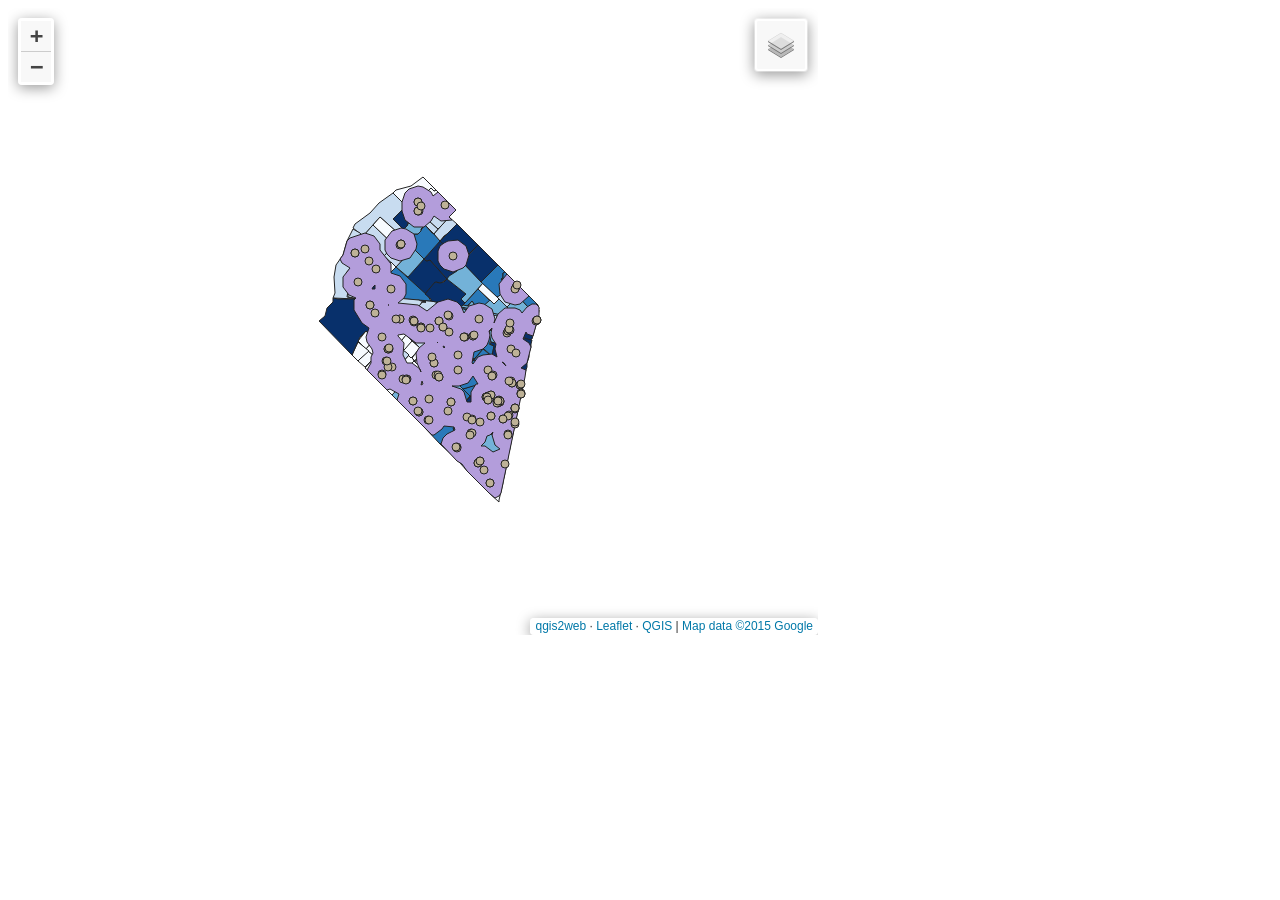
==== ituzaingo_establecimientos_educativos/mapa_interactivo/index.html @ 19cdffde "Se agrega analisis de educacion ituzaingo" ====
<!doctype html>
<html lang="en">
    <head>
        <meta charset="utf-8">
        <meta http-equiv="X-UA-Compatible" content="IE=edge">
        <meta name="viewport" content="initial-scale=1,user-scalable=no,maximum-scale=1,width=device-width">
        <meta name="mobile-web-app-capable" content="yes">
        <meta name="apple-mobile-web-app-capable" content="yes">
        <link rel="stylesheet" href="css/leaflet.css">
        <link rel="stylesheet" href="css/L.Control.Layers.Tree.css">
        <link rel="stylesheet" href="css/qgis2web.css">
        <link rel="stylesheet" href="css/fontawesome-all.min.css">
        <link rel="stylesheet" href="css/leaflet.photon.css">
        <style>
        #map {
            width: 800px;
            height: 627px;
        }
        </style>
        <title></title>
    </head>
    <body>
        <div id="map">
        </div>
        <script src="js/qgis2web_expressions.js"></script>
        <script src="js/leaflet.js"></script>
        <script src="js/L.Control.Layers.Tree.min.js"></script>
        <script src="js/leaflet.rotatedMarker.js"></script>
        <script src="js/leaflet.pattern.js"></script>
        <script src="js/leaflet-hash.js"></script>
        <script src="js/Autolinker.min.js"></script>
        <script src="js/rbush.min.js"></script>
        <script src="js/labelgun.min.js"></script>
        <script src="js/labels.js"></script>
        <script src="js/leaflet.photon.js"></script>
        <script src="data/PorcentajeSecundarioCompleto_1.js"></script>
        <script src="data/Escuelasporradiocensal_2.js"></script>
        <script src="data/buffer_500m_3.js"></script>
        <script src="data/EscuelasItuzaingo_4.js"></script>
        <script>
        var map = L.map('map', {
            zoomControl:false, maxZoom:28, minZoom:1
        }).fitBounds([[-34.693045079029815,-58.77151029558571],[-34.57623838077748,-58.62237150325713]]);
        var hash = new L.Hash(map);
        map.attributionControl.setPrefix('<a href="https://github.com/qgis2web/qgis2web" target="_blank">qgis2web</a> &middot; <a href="https://leafletjs.com" title="A JS library for interactive maps">Leaflet</a> &middot; <a href="https://qgis.org">QGIS</a>');
        var autolinker = new Autolinker({truncate: {length: 30, location: 'smart'}});
        // remove popup's row if "visible-with-data"
        function removeEmptyRowsFromPopupContent(content, feature) {
         var tempDiv = document.createElement('div');
         tempDiv.innerHTML = content;
         var rows = tempDiv.querySelectorAll('tr');
         for (var i = 0; i < rows.length; i++) {
             var td = rows[i].querySelector('td.visible-with-data');
             var key = td ? td.id : '';
             if (td && td.classList.contains('visible-with-data') && feature.properties[key] == null) {
                 rows[i].parentNode.removeChild(rows[i]);
             }
         }
         return tempDiv.innerHTML;
        }
        // modify popup if contains media
        function addClassToPopupIfMedia(content, popup) {
            var tempDiv = document.createElement('div');
            tempDiv.innerHTML = content;
            var imgTd = tempDiv.querySelector('td img');
            if (imgTd) {
                var src = imgTd.getAttribute('src');
                if (/\.(jpg|jpeg|png|gif|bmp|webp|avif)$/i.test(src)) {
                    popup._contentNode.classList.add('media');
                    var img = popup._contentNode.querySelector('td img');
                    if (img) {
                        // If already loaded (cache), update immediately
                        if (img.complete && img.naturalHeight > 0) {
                            popup.update();
                        } else {
                            img.addEventListener('load', function() {
                                popup.update();
                            });
                            img.addEventListener('error', function() {
                                popup.update();
                            });
                        }
                    }
                } else if (/\.(mp3|wav|ogg|aac)$/i.test(src)) {
                    var audio = document.createElement('audio');
                    audio.controls = true;
                    audio.src = src;
                    imgTd.parentNode.replaceChild(audio, imgTd);
                    popup._contentNode.classList.add('media');
                    setTimeout(function() {
                        popup.setContent(tempDiv.innerHTML);
                        popup.update();
                    }, 10);
                } else if (/\.(mp4|webm|ogg|mov)$/i.test(src)) {
                    var video = document.createElement('video');
                    video.controls = true;
                    video.src = src;
                    video.style.width = "400px";
                    video.style.height = "300px";
                    video.style.maxHeight = "60vh";
                    video.style.maxWidth = "60vw";
                    imgTd.parentNode.replaceChild(video, imgTd);
                    popup._contentNode.classList.add('media');
                    // Aggiorna il popup quando il video carica i metadati
                    video.addEventListener('loadedmetadata', function() {
                        popup.update();
                    });
                    setTimeout(function() {
                        popup.setContent(tempDiv.innerHTML);
                        popup.update();
                    }, 10);
                } else {
                    popup._contentNode.classList.remove('media');
                }
            } else {
                popup._contentNode.classList.remove('media');
            }
        }
        var zoomControl = L.control.zoom({
            position: 'topleft'
        }).addTo(map);
        var bounds_group = new L.featureGroup([]);
        function setBounds() {
        }
        map.createPane('pane_GoogleRoad_0');
        map.getPane('pane_GoogleRoad_0').style.zIndex = 400;
        var layer_GoogleRoad_0 = L.tileLayer('https://mt1.google.com/vt/lyrs=m&x={x}&y={y}&z={z}', {
            pane: 'pane_GoogleRoad_0',
            opacity: 1.0,
            attribution: '<a href="https://www.google.at/permissions/geoguidelines/attr-guide.html">Map data ©2015 Google</a>',
            minZoom: 1,
            maxZoom: 28,
            minNativeZoom: 0,
            maxNativeZoom: 20
        });
        layer_GoogleRoad_0;
        map.addLayer(layer_GoogleRoad_0);
        function pop_PorcentajeSecundarioCompleto_1(feature, layer) {
            var popupContent = '<table>\
                    <tr>\
                        <td colspan="2"><strong>Radio censal</strong><br />' + (feature.properties['Radio censal'] !== null ? autolinker.link(String(feature.properties['Radio censal']).replace(/'/g, '\'').toLocaleString()) : '') + '</td>\
                    </tr>\
                    <tr>\
                        <th scope="row">Secundario completo (pct)</th>\
                        <td>' + (feature.properties['Secundario completo (pct)'] !== null ? autolinker.link(String(feature.properties['Secundario completo (pct)']).replace(/'/g, '\'').toLocaleString()) : '') + '</td>\
                    </tr>\
                    <tr>\
                        <th scope="row">Sin instrucción</th>\
                        <td>' + (feature.properties['Sin instrucción'] !== null ? autolinker.link(String(feature.properties['Sin instrucción']).replace(/'/g, '\'').toLocaleString()) : '') + '</td>\
                    </tr>\
                    <tr>\
                        <th scope="row">Primario incompleto</th>\
                        <td>' + (feature.properties['Primario incompleto'] !== null ? autolinker.link(String(feature.properties['Primario incompleto']).replace(/'/g, '\'').toLocaleString()) : '') + '</td>\
                    </tr>\
                    <tr>\
                        <th scope="row">Primario completo</th>\
                        <td>' + (feature.properties['Primario completo'] !== null ? autolinker.link(String(feature.properties['Primario completo']).replace(/'/g, '\'').toLocaleString()) : '') + '</td>\
                    </tr>\
                    <tr>\
                        <th scope="row">Secundario incompleto</th>\
                        <td>' + (feature.properties['Secundario incompleto'] !== null ? autolinker.link(String(feature.properties['Secundario incompleto']).replace(/'/g, '\'').toLocaleString()) : '') + '</td>\
                    </tr>\
                    <tr>\
                        <th scope="row">Secundario completo</th>\
                        <td>' + (feature.properties['Secundario completo'] !== null ? autolinker.link(String(feature.properties['Secundario completo']).replace(/'/g, '\'').toLocaleString()) : '') + '</td>\
                    </tr>\
                    <tr>\
                        <th scope="row">Terciario incompleto</th>\
                        <td>' + (feature.properties['Terciario incompleto'] !== null ? autolinker.link(String(feature.properties['Terciario incompleto']).replace(/'/g, '\'').toLocaleString()) : '') + '</td>\
                    </tr>\
                    <tr>\
                        <th scope="row">Terciario completo</th>\
                        <td>' + (feature.properties['Terciario completo'] !== null ? autolinker.link(String(feature.properties['Terciario completo']).replace(/'/g, '\'').toLocaleString()) : '') + '</td>\
                    </tr>\
                    <tr>\
                        <th scope="row">Universitario incompleto</th>\
                        <td>' + (feature.properties['Universitario incompleto'] !== null ? autolinker.link(String(feature.properties['Universitario incompleto']).replace(/'/g, '\'').toLocaleString()) : '') + '</td>\
                    </tr>\
                    <tr>\
                        <th scope="row">Universitario completo</th>\
                        <td>' + (feature.properties['Universitario completo'] !== null ? autolinker.link(String(feature.properties['Universitario completo']).replace(/'/g, '\'').toLocaleString()) : '') + '</td>\
                    </tr>\
                    <tr>\
                        <th scope="row">Posgrado incompleto</th>\
                        <td>' + (feature.properties['Posgrado incompleto'] !== null ? autolinker.link(String(feature.properties['Posgrado incompleto']).replace(/'/g, '\'').toLocaleString()) : '') + '</td>\
                    </tr>\
                    <tr>\
                        <th scope="row">Posgrado completo</th>\
                        <td>' + (feature.properties['Posgrado completo'] !== null ? autolinker.link(String(feature.properties['Posgrado completo']).replace(/'/g, '\'').toLocaleString()) : '') + '</td>\
                    </tr>\
                    <tr>\
                        <th scope="row">Ignorado</th>\
                        <td>' + (feature.properties['Ignorado'] !== null ? autolinker.link(String(feature.properties['Ignorado']).replace(/'/g, '\'').toLocaleString()) : '') + '</td>\
                    </tr>\
                    <tr>\
                        <th scope="row">Población Total</th>\
                        <td>' + (feature.properties['Población Total'] !== null ? autolinker.link(String(feature.properties['Población Total']).replace(/'/g, '\'').toLocaleString()) : '') + '</td>\
                    </tr>\
                </table>';
            var content = removeEmptyRowsFromPopupContent(popupContent, feature);
			layer.on('popupopen', function(e) {
				addClassToPopupIfMedia(content, e.popup);
			});
			layer.bindPopup(content, { maxHeight: 400 });
        }

        function style_PorcentajeSecundarioCompleto_1_0(feature) {
            if (feature.properties['Secundario completo (pct)'] >= 22.910000 && feature.properties['Secundario completo (pct)'] <= 40.100000 ) {
                return {
                pane: 'pane_PorcentajeSecundarioCompleto_1',
                opacity: 1,
                color: 'rgba(35,35,35,1.0)',
                dashArray: '',
                lineCap: 'butt',
                lineJoin: 'miter',
                weight: 1.0, 
                fill: true,
                fillOpacity: 1,
                fillColor: 'rgba(247,251,255,1.0)',
                interactive: true,
            }
            }
            if (feature.properties['Secundario completo (pct)'] >= 40.100000 && feature.properties['Secundario completo (pct)'] <= 47.348000 ) {
                return {
                pane: 'pane_PorcentajeSecundarioCompleto_1',
                opacity: 1,
                color: 'rgba(35,35,35,1.0)',
                dashArray: '',
                lineCap: 'butt',
                lineJoin: 'miter',
                weight: 1.0, 
                fill: true,
                fillOpacity: 1,
                fillColor: 'rgba(200,220,240,1.0)',
                interactive: true,
            }
            }
            if (feature.properties['Secundario completo (pct)'] >= 47.348000 && feature.properties['Secundario completo (pct)'] <= 53.580000 ) {
                return {
                pane: 'pane_PorcentajeSecundarioCompleto_1',
                opacity: 1,
                color: 'rgba(35,35,35,1.0)',
                dashArray: '',
                lineCap: 'butt',
                lineJoin: 'miter',
                weight: 1.0, 
                fill: true,
                fillOpacity: 1,
                fillColor: 'rgba(115,178,216,1.0)',
                interactive: true,
            }
            }
            if (feature.properties['Secundario completo (pct)'] >= 53.580000 && feature.properties['Secundario completo (pct)'] <= 61.264000 ) {
                return {
                pane: 'pane_PorcentajeSecundarioCompleto_1',
                opacity: 1,
                color: 'rgba(35,35,35,1.0)',
                dashArray: '',
                lineCap: 'butt',
                lineJoin: 'miter',
                weight: 1.0, 
                fill: true,
                fillOpacity: 1,
                fillColor: 'rgba(41,121,185,1.0)',
                interactive: true,
            }
            }
            if (feature.properties['Secundario completo (pct)'] >= 61.264000 && feature.properties['Secundario completo (pct)'] <= 74.520000 ) {
                return {
                pane: 'pane_PorcentajeSecundarioCompleto_1',
                opacity: 1,
                color: 'rgba(35,35,35,1.0)',
                dashArray: '',
                lineCap: 'butt',
                lineJoin: 'miter',
                weight: 1.0, 
                fill: true,
                fillOpacity: 1,
                fillColor: 'rgba(8,48,107,1.0)',
                interactive: true,
            }
            }
        }
        map.createPane('pane_PorcentajeSecundarioCompleto_1');
        map.getPane('pane_PorcentajeSecundarioCompleto_1').style.zIndex = 401;
        map.getPane('pane_PorcentajeSecundarioCompleto_1').style['mix-blend-mode'] = 'normal';
        var layer_PorcentajeSecundarioCompleto_1 = new L.geoJson(json_PorcentajeSecundarioCompleto_1, {
            attribution: '',
            interactive: true,
            dataVar: 'json_PorcentajeSecundarioCompleto_1',
            layerName: 'layer_PorcentajeSecundarioCompleto_1',
            pane: 'pane_PorcentajeSecundarioCompleto_1',
            onEachFeature: pop_PorcentajeSecundarioCompleto_1,
            style: style_PorcentajeSecundarioCompleto_1_0,
        });
        bounds_group.addLayer(layer_PorcentajeSecundarioCompleto_1);
        map.addLayer(layer_PorcentajeSecundarioCompleto_1);
        function pop_Escuelasporradiocensal_2(feature, layer) {
            var popupContent = '<table>\
                    <tr>\
                        <td colspan="2">' + (feature.properties['Radio Censal'] !== null ? autolinker.link(String(feature.properties['Radio Censal']).replace(/'/g, '\'').toLocaleString()) : '') + '</td>\
                    </tr>\
                    <tr>\
                        <td colspan="2">' + (feature.properties['Secundario completo (pct)'] !== null ? autolinker.link(String(feature.properties['Secundario completo (pct)']).replace(/'/g, '\'').toLocaleString()) : '') + '</td>\
                    </tr>\
                    <tr>\
                        <td colspan="2">' + (feature.properties['Población Total'] !== null ? autolinker.link(String(feature.properties['Población Total']).replace(/'/g, '\'').toLocaleString()) : '') + '</td>\
                    </tr>\
                </table>';
            var content = removeEmptyRowsFromPopupContent(popupContent, feature);
			layer.on('popupopen', function(e) {
				addClassToPopupIfMedia(content, e.popup);
			});
			layer.bindPopup(content, { maxHeight: 400 });
        }

        function style_Escuelasporradiocensal_2_0(feature) {
            switch(String(feature.properties['cant_esc'])) {
                case '0':
                    return {
                pane: 'pane_Escuelasporradiocensal_2',
                opacity: 1,
                color: 'rgba(35,35,35,1.0)',
                dashArray: '',
                lineCap: 'butt',
                lineJoin: 'miter',
                weight: 1.0, 
                fill: true,
                fillOpacity: 1,
                fillColor: 'rgba(247,252,245,1.0)',
                interactive: false,
            }
                    break;
                case '1':
                    return {
                pane: 'pane_Escuelasporradiocensal_2',
                opacity: 1,
                color: 'rgba(35,35,35,1.0)',
                dashArray: '',
                lineCap: 'butt',
                lineJoin: 'miter',
                weight: 1.0, 
                fill: true,
                fillOpacity: 1,
                fillColor: 'rgba(226,244,221,1.0)',
                interactive: false,
            }
                    break;
                case '2':
                    return {
                pane: 'pane_Escuelasporradiocensal_2',
                opacity: 1,
                color: 'rgba(35,35,35,1.0)',
                dashArray: '',
                lineCap: 'butt',
                lineJoin: 'miter',
                weight: 1.0, 
                fill: true,
                fillOpacity: 1,
                fillColor: 'rgba(191,230,185,1.0)',
                interactive: false,
            }
                    break;
                case '3':
                    return {
                pane: 'pane_Escuelasporradiocensal_2',
                opacity: 1,
                color: 'rgba(35,35,35,1.0)',
                dashArray: '',
                lineCap: 'butt',
                lineJoin: 'miter',
                weight: 1.0, 
                fill: true,
                fillOpacity: 1,
                fillColor: 'rgba(148,211,144,1.0)',
                interactive: false,
            }
                    break;
                case '4':
                    return {
                pane: 'pane_Escuelasporradiocensal_2',
                opacity: 1,
                color: 'rgba(35,35,35,1.0)',
                dashArray: '',
                lineCap: 'butt',
                lineJoin: 'miter',
                weight: 1.0, 
                fill: true,
                fillOpacity: 1,
                fillColor: 'rgba(96,186,108,1.0)',
                interactive: false,
            }
                    break;
                case '6':
                    return {
                pane: 'pane_Escuelasporradiocensal_2',
                opacity: 1,
                color: 'rgba(35,35,35,1.0)',
                dashArray: '',
                lineCap: 'butt',
                lineJoin: 'miter',
                weight: 1.0, 
                fill: true,
                fillOpacity: 1,
                fillColor: 'rgba(50,155,81,1.0)',
                interactive: false,
            }
                    break;
                case '12':
                    return {
                pane: 'pane_Escuelasporradiocensal_2',
                opacity: 1,
                color: 'rgba(35,35,35,1.0)',
                dashArray: '',
                lineCap: 'butt',
                lineJoin: 'miter',
                weight: 1.0, 
                fill: true,
                fillOpacity: 1,
                fillColor: 'rgba(13,120,53,1.0)',
                interactive: false,
            }
                    break;
            }
        }
        map.createPane('pane_Escuelasporradiocensal_2');
        map.getPane('pane_Escuelasporradiocensal_2').style.zIndex = 402;
        map.getPane('pane_Escuelasporradiocensal_2').style['mix-blend-mode'] = 'normal';
        var layer_Escuelasporradiocensal_2 = new L.geoJson(json_Escuelasporradiocensal_2, {
            attribution: '',
            interactive: false,
            dataVar: 'json_Escuelasporradiocensal_2',
            layerName: 'layer_Escuelasporradiocensal_2',
            pane: 'pane_Escuelasporradiocensal_2',
            onEachFeature: pop_Escuelasporradiocensal_2,
            style: style_Escuelasporradiocensal_2_0,
        });
        bounds_group.addLayer(layer_Escuelasporradiocensal_2);
        function pop_buffer_500m_3(feature, layer) {
            var popupContent = '<table>\
                </table>';
            var content = removeEmptyRowsFromPopupContent(popupContent, feature);
			layer.on('popupopen', function(e) {
				addClassToPopupIfMedia(content, e.popup);
			});
			layer.bindPopup(content, { maxHeight: 400 });
        }

        function style_buffer_500m_3_0() {
            return {
                pane: 'pane_buffer_500m_3',
                opacity: 1,
                color: 'rgba(35,35,35,1.0)',
                dashArray: '',
                lineCap: 'butt',
                lineJoin: 'miter',
                weight: 1.0, 
                fill: true,
                fillOpacity: 1,
                fillColor: 'rgba(179,157,219,1.0)',
                interactive: false,
            }
        }
        map.createPane('pane_buffer_500m_3');
        map.getPane('pane_buffer_500m_3').style.zIndex = 403;
        map.getPane('pane_buffer_500m_3').style['mix-blend-mode'] = 'normal';
        var layer_buffer_500m_3 = new L.geoJson(json_buffer_500m_3, {
            attribution: '',
            interactive: false,
            dataVar: 'json_buffer_500m_3',
            layerName: 'layer_buffer_500m_3',
            pane: 'pane_buffer_500m_3',
            onEachFeature: pop_buffer_500m_3,
            style: style_buffer_500m_3_0,
        });
        bounds_group.addLayer(layer_buffer_500m_3);
        map.addLayer(layer_buffer_500m_3);
        function pop_EscuelasItuzaingo_4(feature, layer) {
            var popupContent = '<table>\
                    <tr>\
                        <td colspan="2"><strong>Nombre</strong><br />' + (feature.properties['Nombre'] !== null ? autolinker.link(String(feature.properties['Nombre']).replace(/'/g, '\'').toLocaleString()) : '') + '</td>\
                    </tr>\
                </table>';
            var content = removeEmptyRowsFromPopupContent(popupContent, feature);
			layer.on('popupopen', function(e) {
				addClassToPopupIfMedia(content, e.popup);
			});
			layer.bindPopup(content, { maxHeight: 400 });
        }

        function style_EscuelasItuzaingo_4_0() {
            return {
                pane: 'pane_EscuelasItuzaingo_4',
                radius: 4.0,
                opacity: 1,
                color: 'rgba(35,35,35,1.0)',
                dashArray: '',
                lineCap: 'butt',
                lineJoin: 'miter',
                weight: 1,
                fill: true,
                fillOpacity: 1,
                fillColor: 'rgba(190,178,151,1.0)',
                interactive: true,
            }
        }
        map.createPane('pane_EscuelasItuzaingo_4');
        map.getPane('pane_EscuelasItuzaingo_4').style.zIndex = 404;
        map.getPane('pane_EscuelasItuzaingo_4').style['mix-blend-mode'] = 'normal';
        var layer_EscuelasItuzaingo_4 = new L.geoJson(json_EscuelasItuzaingo_4, {
            attribution: '',
            interactive: true,
            dataVar: 'json_EscuelasItuzaingo_4',
            layerName: 'layer_EscuelasItuzaingo_4',
            pane: 'pane_EscuelasItuzaingo_4',
            onEachFeature: pop_EscuelasItuzaingo_4,
            pointToLayer: function (feature, latlng) {
                var context = {
                    feature: feature,
                    variables: {}
                };
                return L.circleMarker(latlng, style_EscuelasItuzaingo_4_0(feature));
            },
        });
        bounds_group.addLayer(layer_EscuelasItuzaingo_4);
        map.addLayer(layer_EscuelasItuzaingo_4);
        var overlaysTree = [
            {label: '<img src="legend/EscuelasItuzaingo_4.png" /> Escuelas Ituzaingo', layer: layer_EscuelasItuzaingo_4},
            {label: '<img src="legend/buffer_500m_3.png" /> buffer_500m', layer: layer_buffer_500m_3},
            {label: 'Escuelas por radio censal<br /><table><tr><td style="text-align: center;"><img src="legend/Escuelasporradiocensal_2_0escuelas0.png" /></td><td>0 escuelas</td></tr><tr><td style="text-align: center;"><img src="legend/Escuelasporradiocensal_2_1escuelas1.png" /></td><td>1 escuelas</td></tr><tr><td style="text-align: center;"><img src="legend/Escuelasporradiocensal_2_2escuelas2.png" /></td><td>2 escuelas</td></tr><tr><td style="text-align: center;"><img src="legend/Escuelasporradiocensal_2_3escuelas3.png" /></td><td>3 escuelas</td></tr><tr><td style="text-align: center;"><img src="legend/Escuelasporradiocensal_2_4escuelas4.png" /></td><td>4 escuelas</td></tr><tr><td style="text-align: center;"><img src="legend/Escuelasporradiocensal_2_6escuelas5.png" /></td><td>6 escuelas</td></tr><tr><td style="text-align: center;"><img src="legend/Escuelasporradiocensal_2_12escuelas6.png" /></td><td>12 escuelas</td></tr></table>', layer: layer_Escuelasporradiocensal_2},
            {label: 'Porcentaje Secundario Completo<br /><table><tr><td style="text-align: center;"><img src="legend/PorcentajeSecundarioCompleto_1_229a4010.png" /></td><td>22,9% a 40,1%</td></tr><tr><td style="text-align: center;"><img src="legend/PorcentajeSecundarioCompleto_1_401a4731.png" /></td><td>40,1% a 47,3%</td></tr><tr><td style="text-align: center;"><img src="legend/PorcentajeSecundarioCompleto_1_473a5362.png" /></td><td>47,3% a 53,6%</td></tr><tr><td style="text-align: center;"><img src="legend/PorcentajeSecundarioCompleto_1_536a6133.png" /></td><td>53,6% a 61,3%</td></tr><tr><td style="text-align: center;"><img src="legend/PorcentajeSecundarioCompleto_1_613a7454.png" /></td><td>61,3% a 74,5%</td></tr></table>', layer: layer_PorcentajeSecundarioCompleto_1},
            {label: "Google Road", layer: layer_GoogleRoad_0},]
        var lay = L.control.layers.tree(null, overlaysTree,{
            //namedToggle: true,
            //selectorBack: false,
            //closedSymbol: '&#8862; &#x1f5c0;',
            //openedSymbol: '&#8863; &#x1f5c1;',
            //collapseAll: 'Collapse all',
            //expandAll: 'Expand all',
            collapsed: true,
        });
        lay.addTo(map);
        setBounds();
        resetLabels([layer_PorcentajeSecundarioCompleto_1,layer_EscuelasItuzaingo_4]);
        map.on("zoomend", function(){
            resetLabels([layer_PorcentajeSecundarioCompleto_1,layer_EscuelasItuzaingo_4]);
        });
        map.on("layeradd", function(){
            resetLabels([layer_PorcentajeSecundarioCompleto_1,layer_EscuelasItuzaingo_4]);
        });
        map.on("layerremove", function(){
            resetLabels([layer_PorcentajeSecundarioCompleto_1,layer_EscuelasItuzaingo_4]);
        });
        </script>
    </body>
</html>
---- ituzaingo_establecimientos_educativos/mapa_interactivo/css/leaflet.css ----
/* required styles */

.leaflet-pane,
.leaflet-tile,
.leaflet-marker-icon,
.leaflet-marker-shadow,
.leaflet-tile-container,
.leaflet-pane > svg,
.leaflet-pane > canvas,
.leaflet-zoom-box,
.leaflet-image-layer,
.leaflet-layer {
	position: absolute;
	left: 0;
	top: 0;
	}
.leaflet-container {
	overflow: hidden;
	}
.leaflet-tile,
.leaflet-marker-icon,
.leaflet-marker-shadow {
	-webkit-user-select: none;
	   -moz-user-select: none;
	        user-select: none;
	  -webkit-user-drag: none;
	}
/* Prevents IE11 from highlighting tiles in blue */
.leaflet-tile::selection {
	background: transparent;
}
/* Safari renders non-retina tile on retina better with this, but Chrome is worse */
.leaflet-safari .leaflet-tile {
	image-rendering: -webkit-optimize-contrast;
	}
/* hack that prevents hw layers "stretching" when loading new tiles */
.leaflet-safari .leaflet-tile-container {
	width: 1600px;
	height: 1600px;
	-webkit-transform-origin: 0 0;
	}
.leaflet-marker-icon,
.leaflet-marker-shadow {
	display: block;
	}
/* .leaflet-container svg: reset svg max-width decleration shipped in Joomla! (joomla.org) 3.x */
/* .leaflet-container img: map is broken in FF if you have max-width: 100% on tiles */
.leaflet-container .leaflet-overlay-pane svg {
	max-width: none !important;
	max-height: none !important;
	}
.leaflet-container .leaflet-marker-pane img,
.leaflet-container .leaflet-shadow-pane img,
.leaflet-container .leaflet-tile-pane img,
.leaflet-container img.leaflet-image-layer,
.leaflet-container .leaflet-tile {
	max-width: none !important;
	max-height: none !important;
	width: auto;
	padding: 0;
	}

.leaflet-container img.leaflet-tile {
	/* See: https://bugs.chromium.org/p/chromium/issues/detail?id=600120 */
	mix-blend-mode: plus-lighter;
}

.leaflet-container.leaflet-touch-zoom {
	-ms-touch-action: pan-x pan-y;
	touch-action: pan-x pan-y;
	}
.leaflet-container.leaflet-touch-drag {
	-ms-touch-action: pinch-zoom;
	/* Fallback for FF which doesn't support pinch-zoom */
	touch-action: none;
	touch-action: pinch-zoom;
}
.leaflet-container.leaflet-touch-drag.leaflet-touch-zoom {
	-ms-touch-action: none;
	touch-action: none;
}
.leaflet-container {
	-webkit-tap-highlight-color: transparent;
}
.leaflet-container a {
	-webkit-tap-highlight-color: rgba(51, 181, 229, 0.4);
}
.leaflet-tile {
	filter: inherit;
	visibility: hidden;
	}
.leaflet-tile-loaded {
	visibility: inherit;
	}
.leaflet-zoom-box {
	width: 0;
	height: 0;
	-moz-box-sizing: border-box;
	     box-sizing: border-box;
	z-index: 800;
	}
/* workaround for https://bugzilla.mozilla.org/show_bug.cgi?id=888319 */
.leaflet-overlay-pane svg {
	-moz-user-select: none;
	}

.leaflet-pane         { z-index: 400; }

.leaflet-tile-pane    { z-index: 200; }
.leaflet-overlay-pane { z-index: 400; }
.leaflet-shadow-pane  { z-index: 500; }
.leaflet-marker-pane  { z-index: 600; }
.leaflet-tooltip-pane   { z-index: 650; }
.leaflet-popup-pane   { z-index: 700; }

.leaflet-map-pane canvas { z-index: 100; }
.leaflet-map-pane svg    { z-index: 200; }

.leaflet-vml-shape {
	width: 1px;
	height: 1px;
	}
.lvml {
	behavior: url(#default#VML);
	display: inline-block;
	position: absolute;
	}


/* control positioning */

.leaflet-control {
	position: relative;
	z-index: 800;
	pointer-events: visiblePainted; /* IE 9-10 doesn't have auto */
	pointer-events: auto;
	}
.leaflet-top,
.leaflet-bottom {
	position: absolute;
	z-index: 1000;
	pointer-events: none;
	}
.leaflet-top {
	top: 0;
	}
.leaflet-right {
	right: 0;
	}
.leaflet-bottom {
	bottom: 0;
	}
.leaflet-left {
	left: 0;
	}
.leaflet-control {
	float: left;
	clear: both;
	}
.leaflet-right .leaflet-control {
	float: right;
	}
.leaflet-top .leaflet-control {
	margin-top: 10px;
	}
.leaflet-bottom .leaflet-control {
	margin-bottom: 10px;
	}
.leaflet-left .leaflet-control {
	margin-left: 10px;
	}
.leaflet-right .leaflet-control {
	margin-right: 10px;
	}


/* zoom and fade animations */

.leaflet-fade-anim .leaflet-popup {
	opacity: 0;
	-webkit-transition: opacity 0.2s linear;
	   -moz-transition: opacity 0.2s linear;
	        transition: opacity 0.2s linear;
	}
.leaflet-fade-anim .leaflet-map-pane .leaflet-popup {
	opacity: 1;
	}
.leaflet-zoom-animated {
	-webkit-transform-origin: 0 0;
	    -ms-transform-origin: 0 0;
	        transform-origin: 0 0;
	}
svg.leaflet-zoom-animated {
	will-change: transform;
}

.leaflet-zoom-anim .leaflet-zoom-animated {
	-webkit-transition: -webkit-transform 0.25s cubic-bezier(0,0,0.25,1);
	   -moz-transition:    -moz-transform 0.25s cubic-bezier(0,0,0.25,1);
	        transition:         transform 0.25s cubic-bezier(0,0,0.25,1);
	}
.leaflet-zoom-anim .leaflet-tile,
.leaflet-pan-anim .leaflet-tile {
	-webkit-transition: none;
	   -moz-transition: none;
	        transition: none;
	}

.leaflet-zoom-anim .leaflet-zoom-hide {
	visibility: hidden;
	}


/* cursors */

.leaflet-interactive {
	cursor: pointer;
	}
.leaflet-grab {
	cursor: -webkit-grab;
	cursor:    -moz-grab;
	cursor:         grab;
	}
.leaflet-crosshair,
.leaflet-crosshair .leaflet-interactive {
	cursor: crosshair;
	}
.leaflet-popup-pane,
.leaflet-control {
	cursor: auto;
	}
.leaflet-dragging .leaflet-grab,
.leaflet-dragging .leaflet-grab .leaflet-interactive,
.leaflet-dragging .leaflet-marker-draggable {
	cursor: move;
	cursor: -webkit-grabbing;
	cursor:    -moz-grabbing;
	cursor:         grabbing;
	}

/* marker & overlays interactivity */
.leaflet-marker-icon,
.leaflet-marker-shadow,
.leaflet-image-layer,
.leaflet-pane > svg path,
.leaflet-tile-container {
	pointer-events: none;
	}

.leaflet-marker-icon.leaflet-interactive,
.leaflet-image-layer.leaflet-interactive,
.leaflet-pane > svg path.leaflet-interactive,
svg.leaflet-image-layer.leaflet-interactive path {
	pointer-events: visiblePainted; /* IE 9-10 doesn't have auto */
	pointer-events: auto;
	}

/* visual tweaks */

.leaflet-container {
	background: #ddd;
	outline-offset: 1px;
	}
.leaflet-container a {
	color: #0078A8;
	}
.leaflet-zoom-box {
	border: 2px dotted #38f;
	background: rgba(255,255,255,0.5);
	}


/* general typography */
.leaflet-container {
	font-family: "Helvetica Neue", Arial, Helvetica, sans-serif;
	font-size: 12px;
	font-size: 0.75rem;
	line-height: 1.5;
	}


/* general toolbar styles */

.leaflet-bar {
	box-shadow: 0 1px 5px rgba(0,0,0,0.65);
	border-radius: 4px;
	}
.leaflet-bar a {
	background-color: #fff;
	border-bottom: 1px solid #ccc;
	width: 26px;
	height: 26px;
	line-height: 26px;
	display: block;
	text-align: center;
	text-decoration: none;
	color: black;
	}
.leaflet-bar a,
.leaflet-control-layers-toggle {
	background-position: 50% 50%;
	background-repeat: no-repeat;
	display: block;
	}
.leaflet-bar a:hover,
.leaflet-bar a:focus {
	background-color: #f4f4f4;
	}
.leaflet-bar a:first-child {
	border-top-left-radius: 4px;
	border-top-right-radius: 4px;
	}
.leaflet-bar a:last-child {
	border-bottom-left-radius: 4px;
	border-bottom-right-radius: 4px;
	border-bottom: none;
	}
.leaflet-bar a.leaflet-disabled {
	cursor: default;
	background-color: #f4f4f4;
	color: #bbb;
	}

.leaflet-touch .leaflet-bar a {
	width: 30px;
	height: 30px;
	line-height: 30px;
	}
.leaflet-touch .leaflet-bar a:first-child {
	border-top-left-radius: 2px;
	border-top-right-radius: 2px;
	}
.leaflet-touch .leaflet-bar a:last-child {
	border-bottom-left-radius: 2px;
	border-bottom-right-radius: 2px;
	}

/* zoom control */

.leaflet-control-zoom-in,
.leaflet-control-zoom-out {
	font: bold 18px 'Lucida Console', Monaco, monospace;
	text-indent: 1px;
	}

.leaflet-touch .leaflet-control-zoom-in, .leaflet-touch .leaflet-control-zoom-out  {
	font-size: 22px;
	}


/* layers control */

.leaflet-control-layers {
	box-shadow: 0 1px 5px rgba(0,0,0,0.4);
	background: #fff;
	border-radius: 5px;
	}
.leaflet-control-layers-toggle {
	background-image: url(images/layers.png);
	width: 36px;
	height: 36px;
	}
.leaflet-retina .leaflet-control-layers-toggle {
	background-image: url(images/layers-2x.png);
	background-size: 26px 26px;
	}
.leaflet-touch .leaflet-control-layers-toggle {
	width: 44px;
	height: 44px;
	}
.leaflet-control-layers .leaflet-control-layers-list,
.leaflet-control-layers-expanded .leaflet-control-layers-toggle {
	display: none;
	}
.leaflet-control-layers-expanded .leaflet-control-layers-list {
	display: block;
	position: relative;
	}
.leaflet-control-layers-expanded {
	padding: 6px 10px 6px 6px;
	color: #333;
	background: #fff;
	}
.leaflet-control-layers-scrollbar {
	overflow-y: scroll;
	overflow-x: hidden;
	padding-right: 5px;
	}
.leaflet-control-layers-selector {
	margin-top: 2px;
	position: relative;
	top: 1px;
	}
.leaflet-control-layers label {
	display: block;
	font-size: 13px;
	font-size: 1.08333em;
	}
.leaflet-control-layers-separator {
	height: 0;
	border-top: 1px solid #ddd;
	margin: 5px -10px 5px -6px;
	}

/* Default icon URLs */
.leaflet-default-icon-path { /* used only in path-guessing heuristic, see L.Icon.Default */
	background-image: url(images/marker-icon.png);
	}


/* attribution and scale controls */

.leaflet-container .leaflet-control-attribution {
	background: #fff;
	background: rgba(255, 255, 255, 0.8);
	margin: 0;
	}
.leaflet-control-attribution,
.leaflet-control-scale-line {
	padding: 0 5px;
	color: #333;
	line-height: 1.4;
	}
.leaflet-control-attribution a {
	text-decoration: none;
	}
.leaflet-control-attribution a:hover,
.leaflet-control-attribution a:focus {
	text-decoration: underline;
	}
.leaflet-attribution-flag {
	display: inline !important;
	vertical-align: baseline !important;
	width: 1em;
	height: 0.6669em;
	}
.leaflet-left .leaflet-control-scale {
	margin-left: 5px;
	}
.leaflet-bottom .leaflet-control-scale {
	margin-bottom: 5px;
	}
.leaflet-control-scale-line {
	border: 2px solid #777;
	border-top: none;
	line-height: 1.1;
	padding: 2px 5px 1px;
	white-space: nowrap;
	-moz-box-sizing: border-box;
	     box-sizing: border-box;
	background: rgba(255, 255, 255, 0.8);
	text-shadow: 1px 1px #fff;
	}
.leaflet-control-scale-line:not(:first-child) {
	border-top: 2px solid #777;
	border-bottom: none;
	margin-top: -2px;
	}
.leaflet-control-scale-line:not(:first-child):not(:last-child) {
	border-bottom: 2px solid #777;
	}

.leaflet-touch .leaflet-control-attribution,
.leaflet-touch .leaflet-control-layers,
.leaflet-touch .leaflet-bar {
	box-shadow: none;
	}
.leaflet-touch .leaflet-control-layers,
.leaflet-touch .leaflet-bar {
	border: 2px solid rgba(0,0,0,0.2);
	background-clip: padding-box;
	}


/* popup */

.leaflet-popup {
	position: absolute;
	text-align: center;
	margin-bottom: 20px;
	}
.leaflet-popup-content-wrapper {
	padding: 1px;
	text-align: left;
	border-radius: 12px;
	}
.leaflet-popup-content {
	margin: 13px 24px 13px 20px;
	line-height: 1.3;
	font-size: 13px;
	font-size: 1.08333em;
	min-height: 1px;
	}
.leaflet-popup-content p {
	margin: 17px 0;
	margin: 1.3em 0;
	}
.leaflet-popup-tip-container {
	width: 40px;
	height: 20px;
	position: absolute;
	left: 50%;
	margin-top: -1px;
	margin-left: -20px;
	overflow: hidden;
	pointer-events: none;
	}
.leaflet-popup-tip {
	width: 17px;
	height: 17px;
	padding: 1px;

	margin: -10px auto 0;
	pointer-events: auto;

	-webkit-transform: rotate(45deg);
	   -moz-transform: rotate(45deg);
	    -ms-transform: rotate(45deg);
	        transform: rotate(45deg);
	}
.leaflet-popup-content-wrapper,
.leaflet-popup-tip {
	background: white;
	color: #333;
	box-shadow: 0 3px 14px rgba(0,0,0,0.4);
	}
.leaflet-container a.leaflet-popup-close-button {
	position: absolute;
	top: 0;
	right: 0;
	border: none;
	text-align: center;
	width: 24px;
	height: 24px;
	font: 16px/24px Tahoma, Verdana, sans-serif;
	color: #757575;
	text-decoration: none;
	background: transparent;
	}
.leaflet-container a.leaflet-popup-close-button:hover,
.leaflet-container a.leaflet-popup-close-button:focus {
	color: #585858;
	}
.leaflet-popup-scrolled {
	overflow: auto;
	}

.leaflet-oldie .leaflet-popup-content-wrapper {
	-ms-zoom: 1;
	}
.leaflet-oldie .leaflet-popup-tip {
	width: 24px;
	margin: 0 auto;

	-ms-filter: "progid:DXImageTransform.Microsoft.Matrix(M11=0.70710678, M12=0.70710678, M21=-0.70710678, M22=0.70710678)";
	filter: progid:DXImageTransform.Microsoft.Matrix(M11=0.70710678, M12=0.70710678, M21=-0.70710678, M22=0.70710678);
	}

.leaflet-oldie .leaflet-control-zoom,
.leaflet-oldie .leaflet-control-layers,
.leaflet-oldie .leaflet-popup-content-wrapper,
.leaflet-oldie .leaflet-popup-tip {
	border: 1px solid #999;
	}


/* div icon */

.leaflet-div-icon {
	background: #fff;
	border: 1px solid #666;
	}


/* Tooltip */
/* Base styles for the element that has a tooltip */
.leaflet-tooltip {
	position: absolute;
	padding: 6px;
	background-color: #fff;
	border: 1px solid #fff;
	border-radius: 3px;
	color: #222;
	white-space: nowrap;
	-webkit-user-select: none;
	-moz-user-select: none;
	-ms-user-select: none;
	user-select: none;
	pointer-events: none;
	box-shadow: 0 1px 3px rgba(0,0,0,0.4);
	}
.leaflet-tooltip.leaflet-interactive {
	cursor: pointer;
	pointer-events: auto;
	}
.leaflet-tooltip-top:before,
.leaflet-tooltip-bottom:before,
.leaflet-tooltip-left:before,
.leaflet-tooltip-right:before {
	position: absolute;
	pointer-events: none;
	border: 6px solid transparent;
	background: transparent;
	content: "";
	}

/* Directions */

.leaflet-tooltip-bottom {
	margin-top: 6px;
}
.leaflet-tooltip-top {
	margin-top: -6px;
}
.leaflet-tooltip-bottom:before,
.leaflet-tooltip-top:before {
	left: 50%;
	margin-left: -6px;
	}
.leaflet-tooltip-top:before {
	bottom: 0;
	margin-bottom: -12px;
	border-top-color: #fff;
	}
.leaflet-tooltip-bottom:before {
	top: 0;
	margin-top: -12px;
	margin-left: -6px;
	border-bottom-color: #fff;
	}
.leaflet-tooltip-left {
	margin-left: -6px;
}
.leaflet-tooltip-right {
	margin-left: 6px;
}
.leaflet-tooltip-left:before,
.leaflet-tooltip-right:before {
	top: 50%;
	margin-top: -6px;
	}
.leaflet-tooltip-left:before {
	right: 0;
	margin-right: -12px;
	border-left-color: #fff;
	}
.leaflet-tooltip-right:before {
	left: 0;
	margin-left: -12px;
	border-right-color: #fff;
	}

/* Printing */

@media print {
	/* Prevent printers from removing background-images of controls. */
	.leaflet-control {
		-webkit-print-color-adjust: exact;
		print-color-adjust: exact;
		}
	}
---- ituzaingo_establecimientos_educativos/mapa_interactivo/css/L.Control.Layers.Tree.css ----
.leaflet-control-layers-toggle.leaflet-layerstree-named-toggle {
    margin: 2px 5px;
    width: auto;
    height: auto;
    background-image: none;
}

.leaflet-control-layers-list{
	font: 13px / 1.7 "Helvetica Neue", Arial, Helvetica, sans-serif;
}

.leaflet-layerstree-node {
}

.leaflet-layerstree-header input{
    margin-left: 0px;
}


.leaflet-layerstree-header {
}

.leaflet-layerstree-header-pointer {
    cursor: pointer;
}

.leaflet-layerstree-header label {
    display: inline-block;
    cursor: pointer;
}

.leaflet-layerstree-header-label {
}

.leaflet-layerstree-header-name {
	padding-left: 2px;
}

.leaflet-layerstree-header-space {
}

.leaflet-layerstree-children {
    padding-left: 20px;
}

.leaflet-layerstree-children-nopad {
    padding-left: 0px;
}

.leaflet-layerstree-closed {
}

.leaflet-layerstree-opened {
}

.leaflet-layerstree-hide {
    display: none;
}

.leaflet-layerstree-nevershow {
    display: none;
}

.leaflet-layerstree-expand-collapse {
    cursor: pointer;
}
---- ituzaingo_establecimientos_educativos/mapa_interactivo/css/qgis2web.css ----
#map {
            background-color: #ffffff
        }
        html, body, #map {
			overflow: hidden;
        }
        .col9{
			height: 100%!important;
		}
		.col3{
			height: 100%;
			overflow: auto;
		}
        .info {
            padding: 6px 8px;
            font: 14px/16px Arial, Helvetica, sans-serif;
            background-color:#f8f8f8 !important;
            color: #444444 !important;
            box-shadow: 0 0 15px rgba(0,0,0,0.2);
            border-radius: 5px;
        }
        .info h2 {
            margin: 0 0 5px;
        }
        .leaflet-container {
            background: #fff;
            padding-right: 10px;
        }
        .leaflet-popup-scrolled {
            border-bottom: unset!important;
            border-top: unset!important;
        }
        .leaflet-popup-content{
            max-height: 70vh;
            max-width: 70vw;
        }
        .leaflet-popup-content.media{
            width: auto!important;
            height: auto!important;
            overflow: auto;
        }
        .leaflet-popup-content th {
            text-align: left;
            vertical-align: top;
            min-width: 75px;
        }
        .leaflet-popup-content td {
            min-width: 75px;
        }
        .leaflet-popup-content td img {
            max-height: 60vh;
            max-width: 60vw;
        }

        .leaflet-tooltip {
            background: none;
            box-shadow: none;
            border: none;
        }
        .leaflet-tooltip-left:before, .leaflet-tooltip-right:before {
            border: 0px;
        }
        .fa, .leaflet-container, a {
            color: #444444 !important;
        }
        .leaflet-control-zoom-in, .leaflet-control-zoom-out,
        .leaflet-control-locate a,
        .leaflet-touch .leaflet-control-geocoder-icon,
        .leaflet-control-search .search-button,
         .leaflet-control-measure {
            background-color: #f8f8f8 !important;
            border-radius: 0px !important;
            color: #444444 !important;
        }
        .abstract {
            font: bold 18px 'Lucida Console', Monaco, monospace;
            text-indent: 1px;
            background-color: #f8f8f8 !important;
            width: 30px !important;
            color: #444444 !important;
            height: 30px !important;
            text-align: center !important;
            line-height: 30px !important;
        }
        .abstractUncollapsed {
            padding: 6px 8px;
            font: 12px/1.5 "Helvetica Neue", Arial, Helvetica, sans-serif;
            background-color:#f8f8f8 !important;
            color: #444444 !important;
            box-shadow: 0 0 15px rgba(0,0,0,0.2);
            border-radius: 5px;
            max-width: 40%;
        }
        .leaflet-control {
            box-shadow: 0 3px 14px rgba(0, 0, 0, 0.4)!important;
            border-radius: 4px;
        }
        .leaflet-touch .leaflet-control-layers,
        .leaflet-touch .leaflet-bar,
        .leaflet-control-search,
        .leaflet-control-measure {
            border: 3px solid rgba(255,255,255,.4) !important;
        }
        .leaflet-control-attribution a {
            color: #0078A8 !important;
        }
        .leaflet-control-scale-line {
            border: 2px solid #f8f8f8 !important;
            border-top: none !important;
            color: black !important;
        }
        .leaflet-control-search .search-button {
            width: 30px !important;
            height: 30px !important;
            font-size: 13px !important;
            text-align: center !important;
            cursor: pointer;
        }
        .search-button.fa.fa-binoculars{
            display: flex;
            justify-content: center;
            align-items: center;
        }
        .leaflet-control-measure .leaflet-control {
            width: 30px !important;
            height: 30px !important;
        }
        .leaflet-container .leaflet-control-search{
            background: none !important;
        }
        .leaflet-control-search .search-input {
            margin: 0px 0px 0px 0px !important;
            height: 30px !important;
        }
        .leaflet-control-measure {
            background: none!important;
            border-radius: 4px !important;
        }
        .leaflet-control-measure .leaflet-control-measure-interaction {
            background-color: #f8f8f8 !important;
        }
        .leaflet-touch .leaflet-control-measure
        .leaflet-control-measure-toggle,
        .leaflet-touch .leaflet-control-measure
        .leaflet-control-measure-toggle:hover {
            width: 30px !important;
            height: 30px !important;
            border-radius: 0px !important;
            background-color: #f8f8f8 !important;
            color: #444444 !important;
            font-size: 13px;
            line-height: 30px;
            text-align: center;
            text-indent: 0%;
        }
        .leaflet-control-layers {
			padding: 2px;
			display: flex;
			flex-direction: column;
			align-items: flex-end;
            background-color: #f8f8f8 !important;
            color: #444444 !important;

		}
        .leaflet-control-layers-expanded {
			padding-left: 6px;
		}	
        .leaflet-control-layers-expanded .leaflet-control-layers-toggle {
            display: block;
            background-image: none;
			text-decoration: none;
            margin-bottom: 3px;
        }
        .leaflet-control-layers-expanded .leaflet-control-layers-toggle::after {
            content: '»';
            font-size: x-large;
            color: #444444 !important;
            display: flex;
            align-items: center;
            justify-content: center;
            width: 100%;
            height: 100%;
            text-align: center;
        }
        .leaflet-overlay-pane {
            z-index: 550;
        }
        .leaflet-popup-pane {
            z-index: 700;
        }
        #gcd-button-control {
            display: flex;
            justify-content: center;
            align-items: center;
        }
        .leaflet-marker-icon{
            white-space: nowrap;
        }
        
        .leaflet-control-layers-expanded .leaflet-control-layers-toggle {
            display: none;
        }
---- ituzaingo_establecimientos_educativos/mapa_interactivo/css/leaflet.photon.css ----
ul.photon-autocomplete {
    position: absolute;
    background-color: white;
    max-width: fit-content;
    z-index: 1000;
    box-shadow: 0 4px 9px #999999;
    display: none;
    margin: 0; /* Remove margins */
    list-style-type: none; /* Remove bullets */
    padding: 0; /* Remove padding */
    font-family: Arial, sans-serif;
    height: 200px;
    overflow:hidden;
    overflow-y: scroll;
    scrollbar-width: none;
}
.photon-autocomplete li {
    min-height: 20px;
    line-height: 1em;
    padding: 5px 10px;
    overflow: hidden;
    /* white-space: nowrap; */
    word-wrap: break-word;
    overflow-wrap: break-word;
    word-break: break-word;
    font-size: 1em;
}
.photon-autocomplete li strong {
    display: block;
    
}
.photon-autocomplete li.on {
    background-color: #ff8c9d;
    cursor: pointer;
}
.photon-autocomplete li.photon-no-result {
    text-align: center;
    color: #666;
    font-size: 0.9em;
    line-height: 20px;
    width: fit-content;
    block-size: fit-content;
}
.photon-autocomplete .photon-feedback {
    display: block;
    text-align: right;
    font-size: 0.8em;
    padding: 3px;
    color: #999;
    border-top: 1px solid #eee;
}
.photon-input:focus {
    width: 400px;
    border-radius: 10px;
}
@media all and (max-width:500px){
    #map .photon-input:focus {
        width: 300px;
        border-radius: 10px;
    }
}
@media all and (max-width:400px){
    #map ul.photon-autocomplete {
        position: relative;
        background-color: white;
        max-width: 400;
        z-index: 1000;
        box-shadow: 0 4px 9px #999999;
        display: none;
        margin: 0; /* Remove margins */
        list-style-type: none; /* Remove bullets */
        padding: 0; /* Remove padding */
        font-family: Arial, sans-serif;
    }
    #map .photon-input:focus {
        width: 200px;
        border-radius: 10px;
    }
}
@media all and (max-width:280px){
    #map .photon-input:focus {
        width: 150px;
        border-radius: 10px;
    }
}
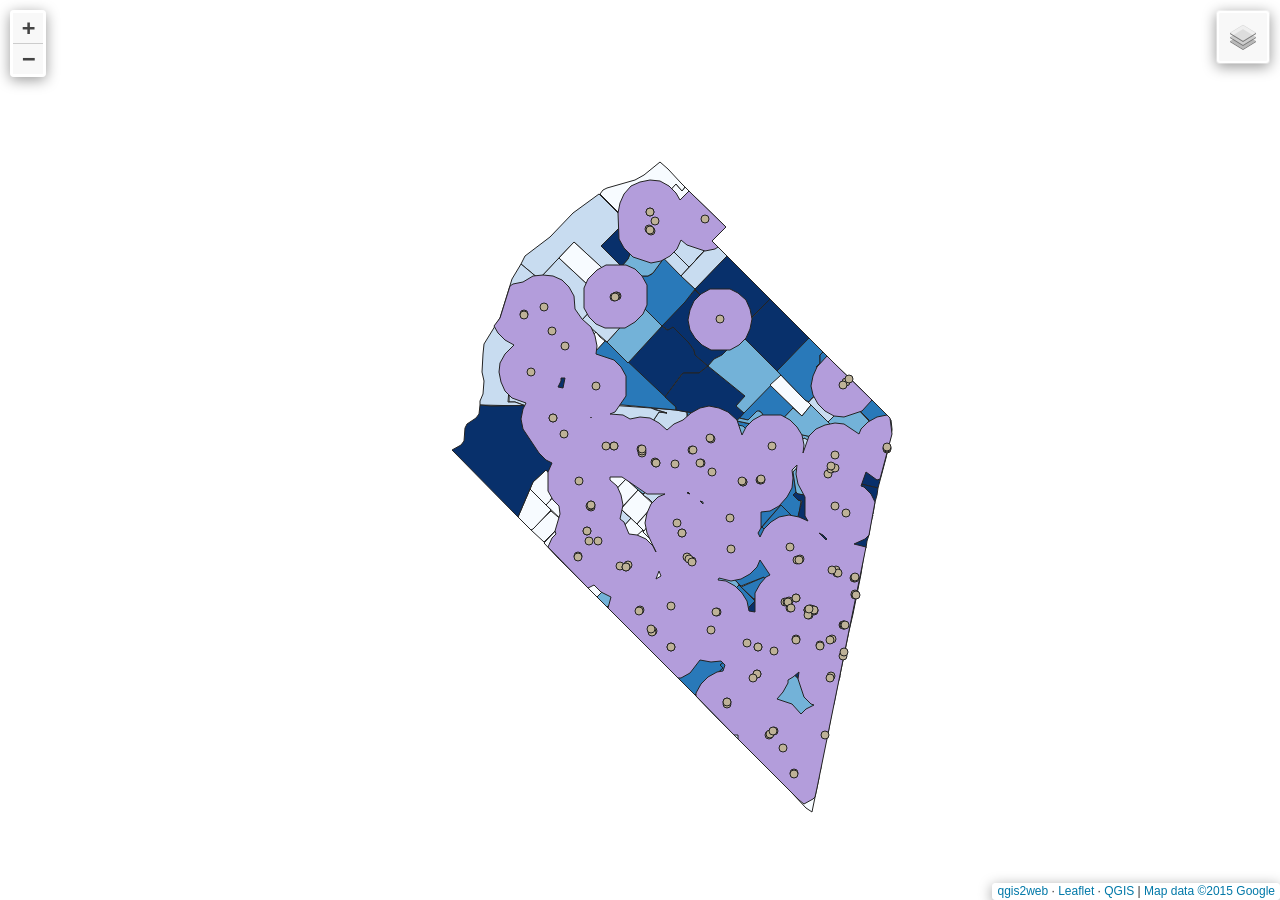
==== commit df4a5f79: "Se corrige padding y margin del index.html" ====
--- a/ituzaingo_establecimientos_educativos/mapa_interactivo/index.html
+++ b/ituzaingo_establecimientos_educativos/mapa_interactivo/index.html
@@ -12,9 +12,11 @@
         <link rel="stylesheet" href="css/fontawesome-all.min.css">
         <link rel="stylesheet" href="css/leaflet.photon.css">
         <style>
-        #map {
-            width: 800px;
-            height: 627px;
+        html, body, #map {
+            width: 100%;
+            height: 100%;
+            padding: 0;
+            margin: 0;
         }
         </style>
         <title></title>
